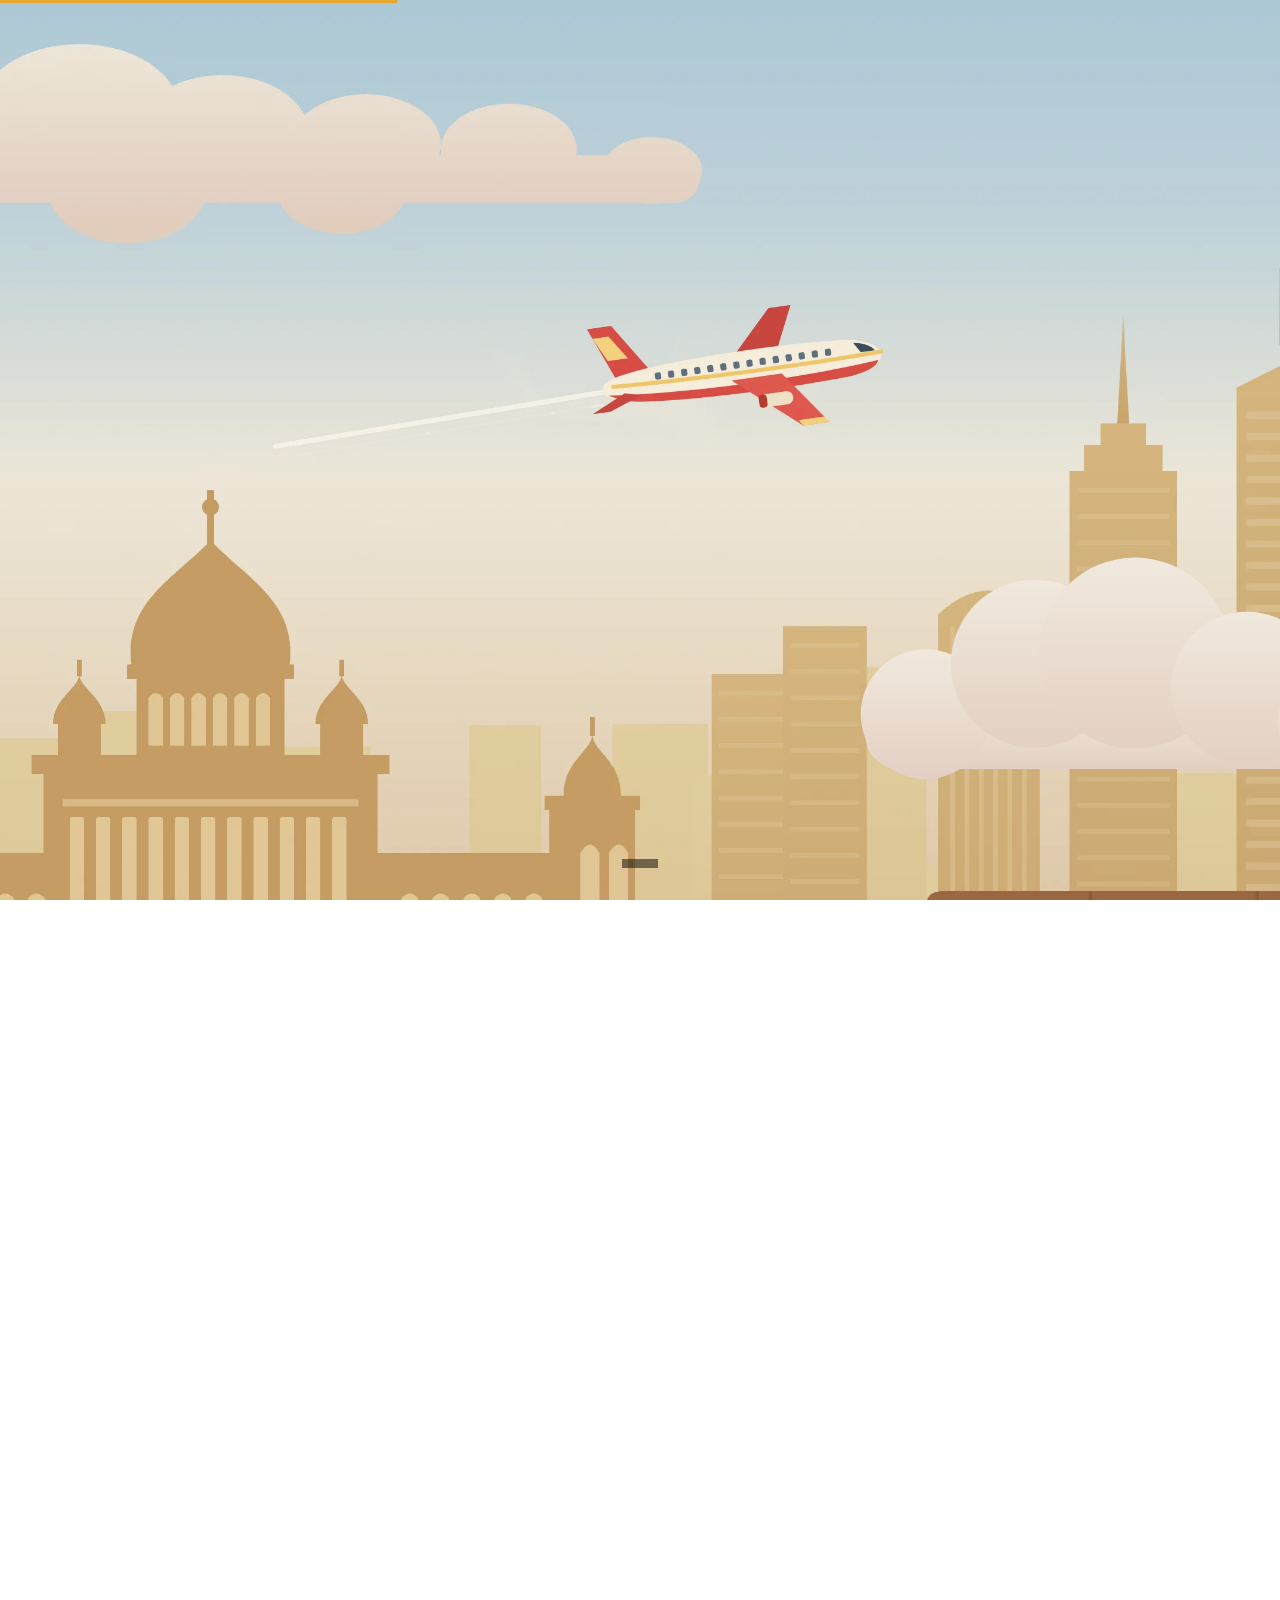
==== index.html @ 05c92a34 "Add files via upload" ====
<!doctype html>
<html lang="en">
<head>
  <meta charset="utf-8">
  <title>Akash Tamang — Growth &amp; Strategy</title>
  <meta http-equiv="refresh" content="0; url=akash-story-github%20(1)/">
  <link rel="canonical" href="akash-story-github%20(1)/">
  <script>location.replace("akash-story-github%20(1)/" + location.hash);</script>
</head>
<body>
  <p><a href="akash-story-github%20(1)/">Open Akash Tamang's story →</a></p>
</body>
</html>
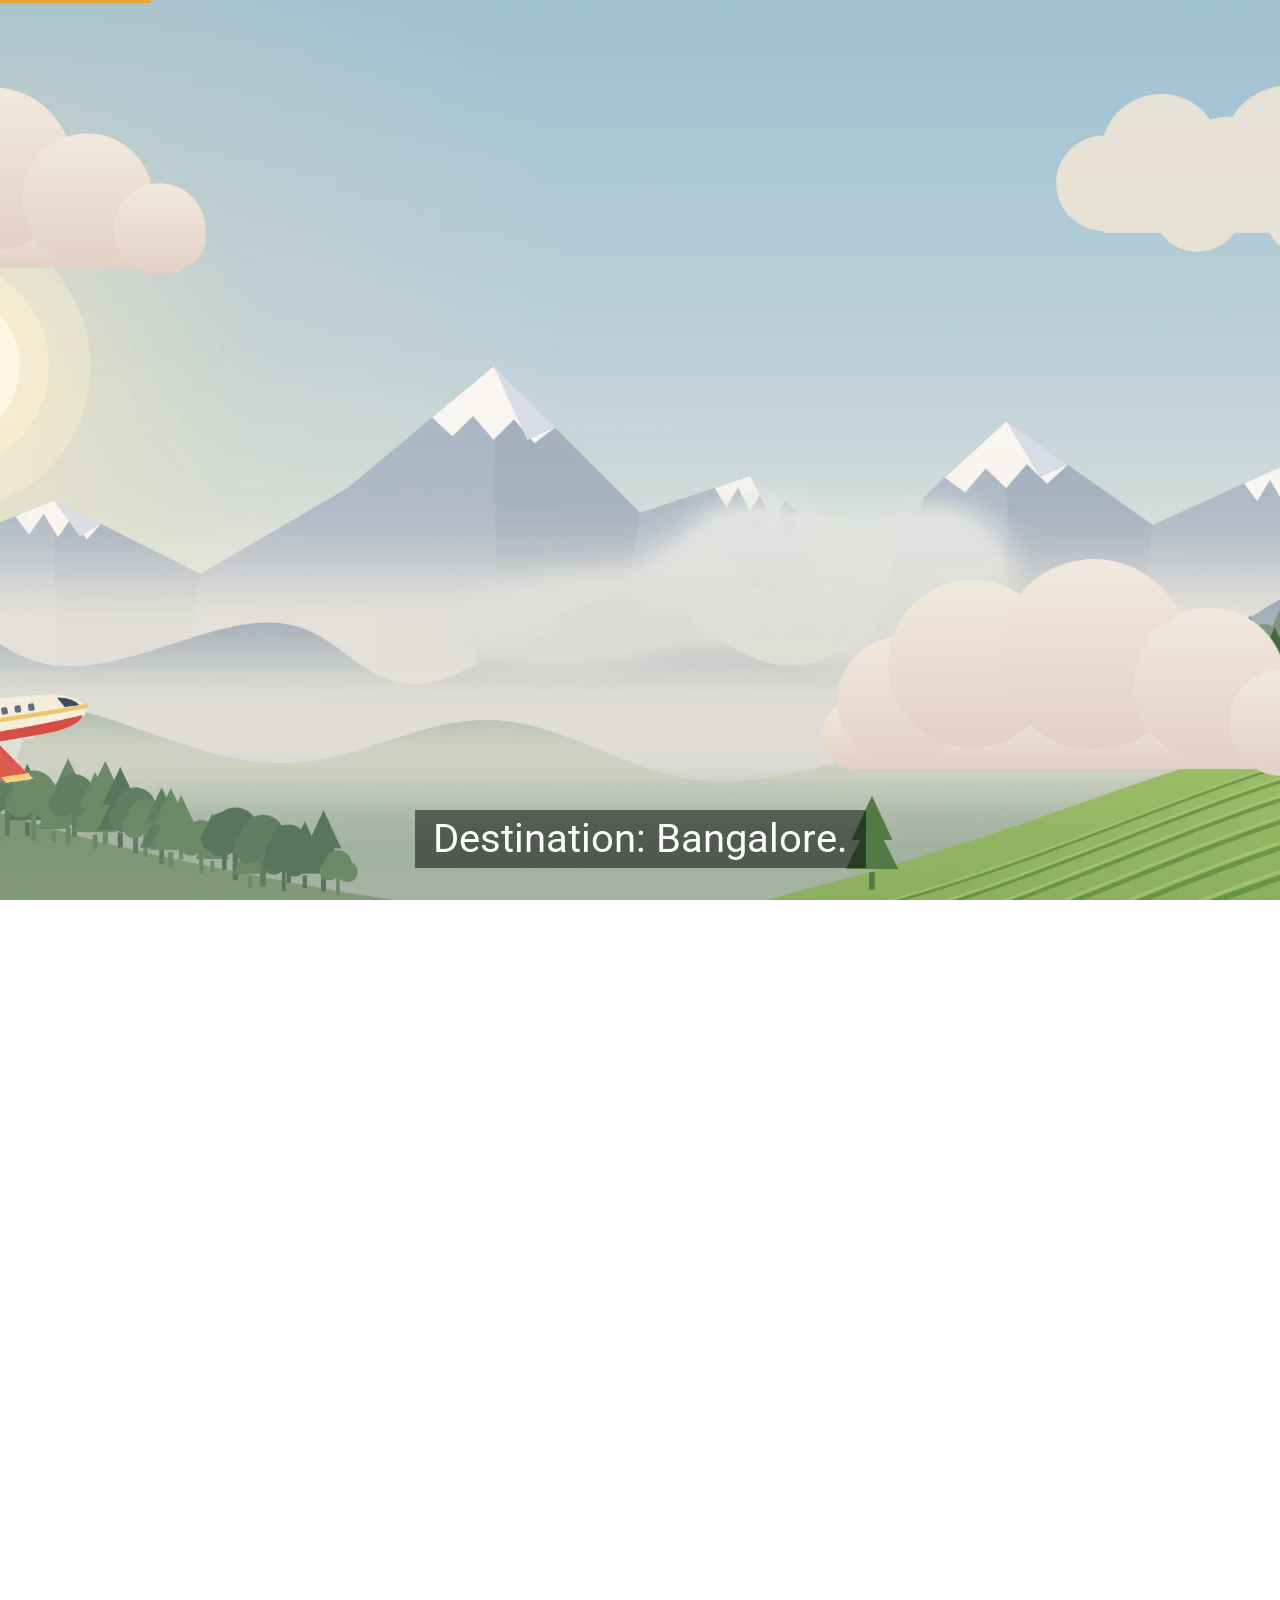
==== commit dc0c757b: "Add files via upload" ====
--- a/index.html
+++ b/index.html
@@ -3,11 +3,11 @@
 <head>
   <meta charset="utf-8">
   <title>Akash Tamang — Growth &amp; Strategy</title>
-  <meta http-equiv="refresh" content="0; url=akash-story-github%20(1)/">
-  <link rel="canonical" href="akash-story-github%20(1)/">
-  <script>location.replace("akash-story-github%20(1)/" + location.hash);</script>
+  <meta http-equiv="refresh" content="0; url=akash-story-github_final/">
+  <link rel="canonical" href="akash-story-github_final/">
+  <script>location.replace("akash-story-github_final/" + location.hash);</script>
 </head>
 <body>
-  <p><a href="akash-story-github%20(1)/">Open Akash Tamang's story →</a></p>
+  <p><a href="akash-story-github_final/">Open Akash Tamang's story →</a></p>
 </body>
 </html>
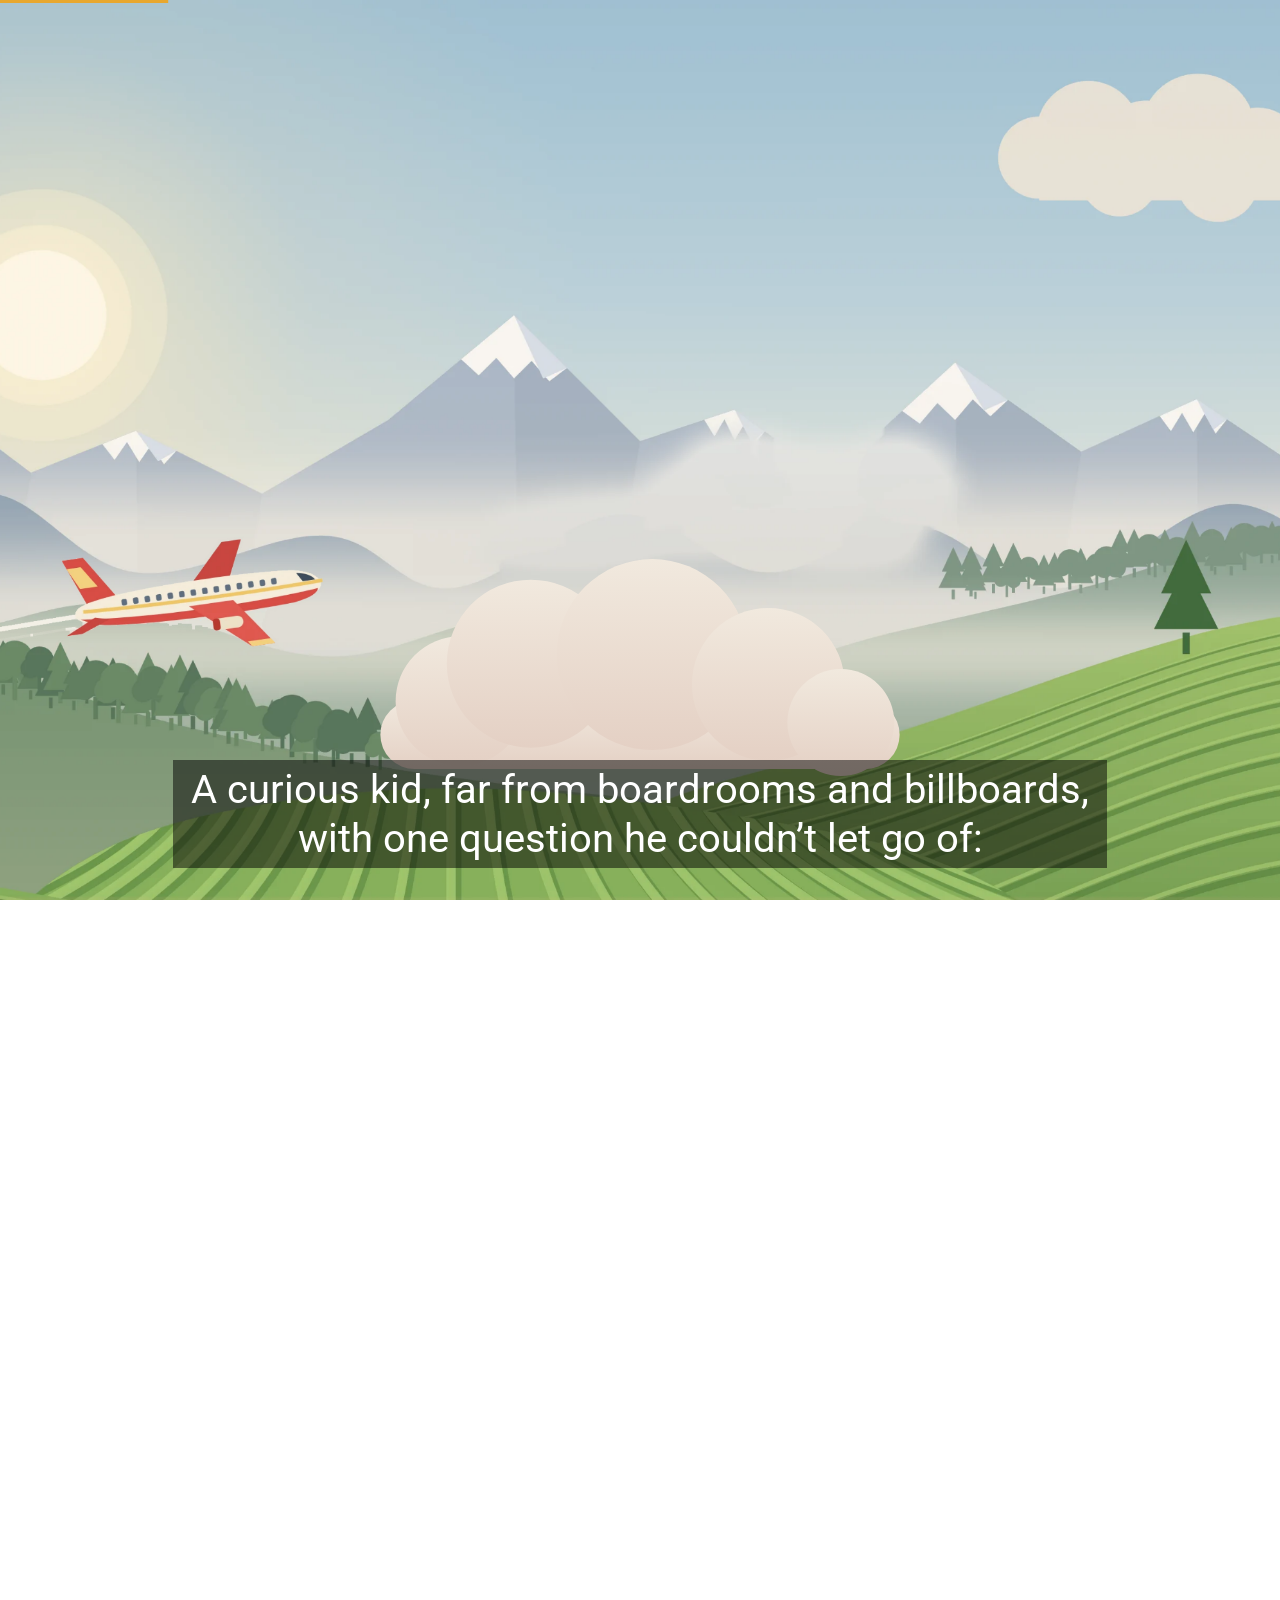
==== commit ebfe768c: "Add files via upload" ====
--- a/index.html
+++ b/index.html
@@ -3,11 +3,11 @@
 <head>
   <meta charset="utf-8">
   <title>Akash Tamang — Growth &amp; Strategy</title>
-  <meta http-equiv="refresh" content="0; url=akash-story-github_final/">
-  <link rel="canonical" href="akash-story-github_final/">
-  <script>location.replace("akash-story-github_final/" + location.hash);</script>
+  <meta http-equiv="refresh" content="0; url=akash-github-portfolio/">
+  <link rel="canonical" href="akash-github-portfolio/">
+  <script>location.replace("akash-github-portfolio/" + location.hash);</script>
 </head>
 <body>
-  <p><a href="akash-story-github_final/">Open Akash Tamang's story →</a></p>
+  <p><a href="akash-github-portfolio/">Open Akash Tamang's story →</a></p>
 </body>
 </html>
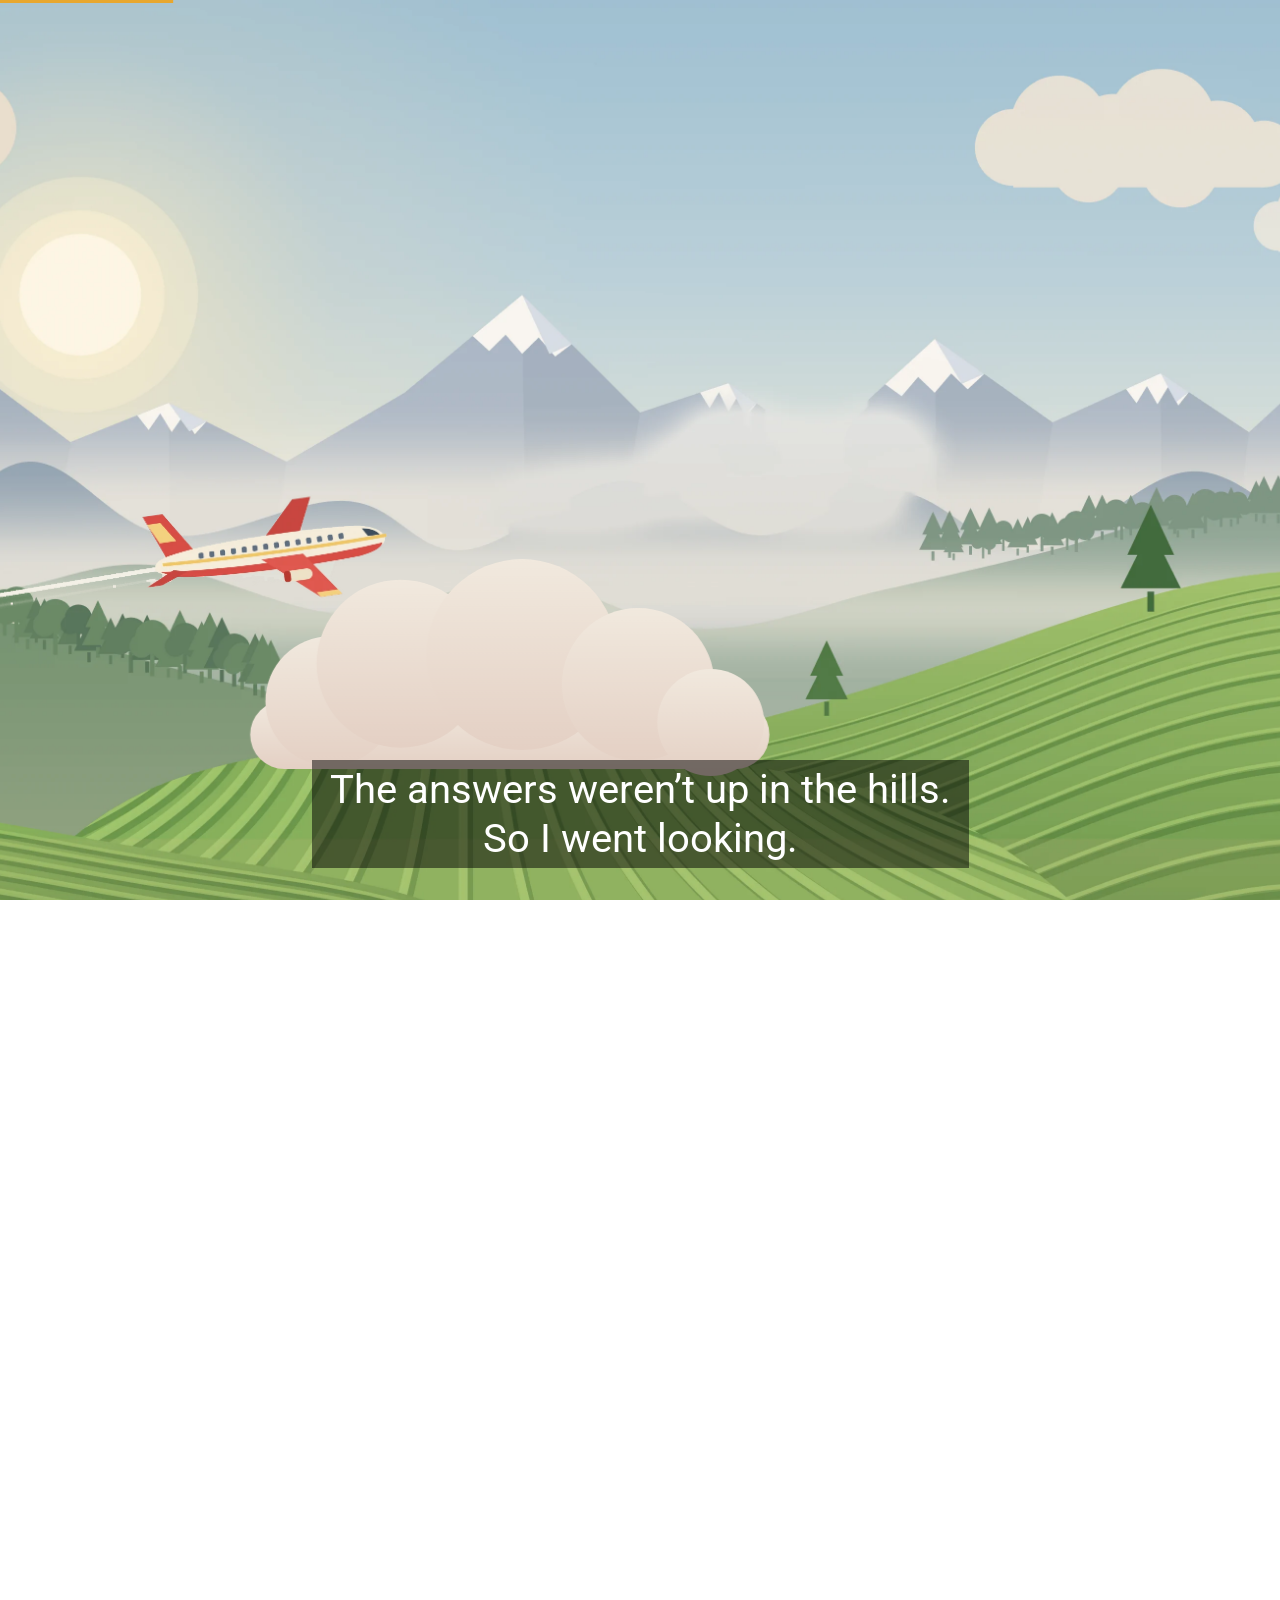
==== commit c96f7985: "Add files via upload" ====
--- a/index.html
+++ b/index.html
@@ -3,11 +3,11 @@
 <head>
   <meta charset="utf-8">
   <title>Akash Tamang — Growth &amp; Strategy</title>
-  <meta http-equiv="refresh" content="0; url=akash-github-portfolio/">
-  <link rel="canonical" href="akash-github-portfolio/">
-  <script>location.replace("akash-github-portfolio/" + location.hash);</script>
+  <meta http-equiv="refresh" content="0; url=akash-portfolio-github/">
+  <link rel="canonical" href="akash-portfolio-github/">
+  <script>location.replace("akash-portfolio-github/" + location.hash);</script>
 </head>
 <body>
-  <p><a href="akash-github-portfolio/">Open Akash Tamang's story →</a></p>
+  <p><a href="akash-portfolio-github/">Open Akash Tamang's story →</a></p>
 </body>
 </html>
